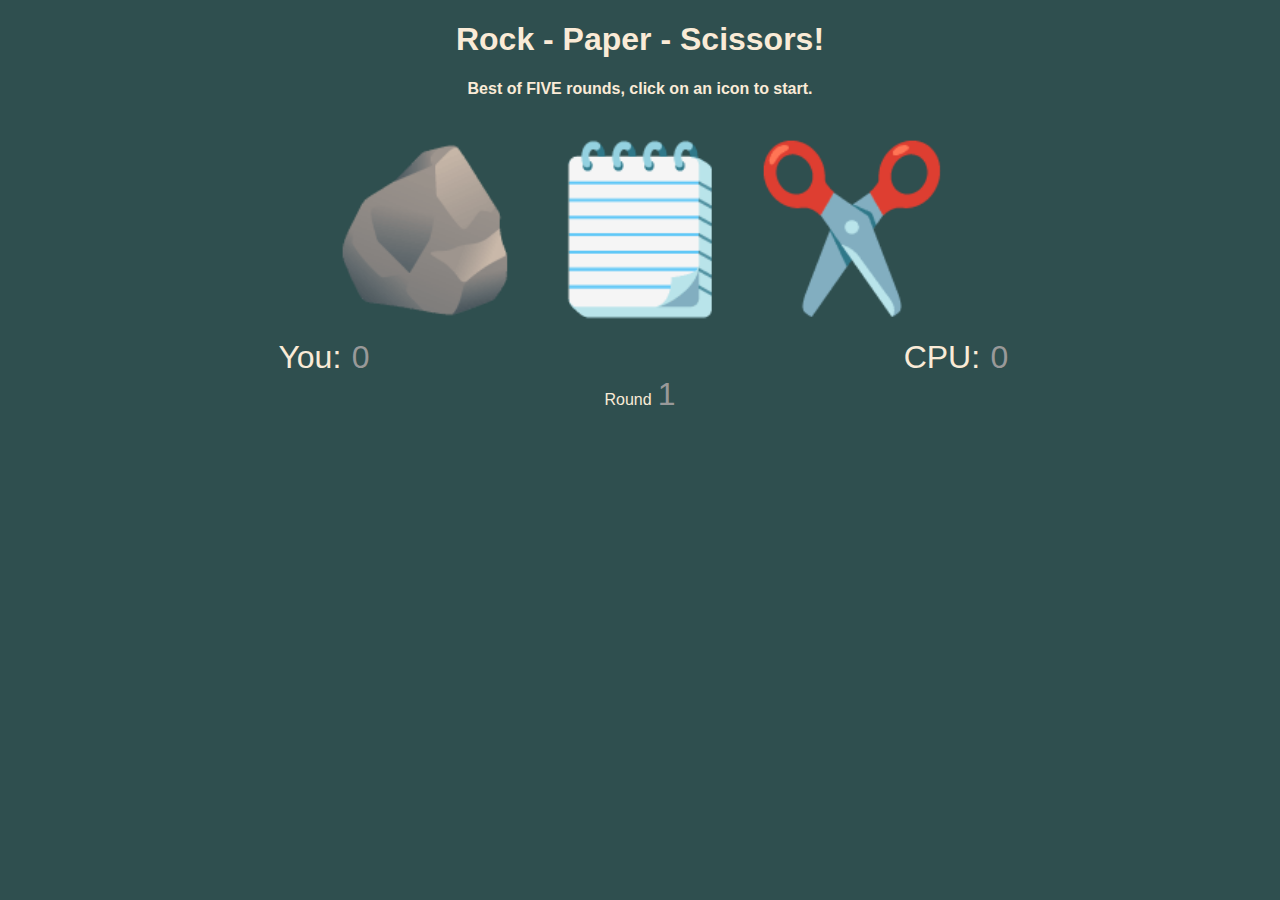
==== index.html @ 6918fbb8 "Rename RPS_game.html to index.html" ====
<!DOCTYPE html>
<html lang="en">
    <head>
        <meta charset="utf-8">
        <title>Rock Paper Scissors</title>
        <link rel="stylesheet" href="styles.css">
        <script src="RPS_game.js" defer></script>
    </head>

    <body>
        <h1>Rock - Paper - Scissors!</h1>
        <h4>Best of FIVE rounds, click on an icon to start.</h4>
        <div class="selection">
            <button class="choice" data-selection="rock">🪨</button>
            <button class="choice" data-selection="paper">🗒️</button>
            <button class="choice" data-selection="scissors">✂️</button>
        </div>
        <div class="results">
            <div>You:
                <span class="score" data-my-score>0</span>
            </div>
            <div data-final-column>CPU:
                <span class="score" data-cpu-score>0</span>
            </div>

        </div>
        <div id="endgame">Round
            <span class="round" data-round>1</span>
        </div>
        

            
        


    </body>




</html>
---- styles.css ----
body {
    background-color: darkslategray;
    color: antiquewhite;
    font-family: Impact, Haettenschweiler, 'Arial Narrow Bold', sans-serif;
    text-align: center;
}

.selection {
    display: flex;
    justify-content: center;
}

.choice {
    margin-top: 15px;
    background-color: transparent;
    border: none;
    outline: none;
    cursor: pointer;
    font-size: 10rem;
    transition: 100ms;  /* icons grow and shrink when clicked */
}

.choice:hover {
    transform: scale(1.2);
    background-color: rgb(103, 148, 133);
    border-radius: 15%;
}

.results {       /*The result grid, two columns in the center*/
    display: grid;
    justify-content: center;
    grid-template-columns: repeat(2, 1fr);  /*Creates two columns of equal size*/
    justify-items: center;
    align-items: center;
    margin-top: 1rem;
    font-size: 2rem;
    
}

.score {
    margin-left: .1rem;
    font-size: .5rem;
    color: #999;
    font-size: 2rem;
    
}

.round {
    margin-left: .1rem;
    font-size: .5rem;
    color: #999;
    font-size: 2rem;

}


.result-selection {
    opacity: .5;

}


.result-selection.winner {
    opacity: 1;
    font-size: 50px;
    background-color: rgb(103, 148, 133);
    border-radius: 30%;
    animation: forwards;
    
}
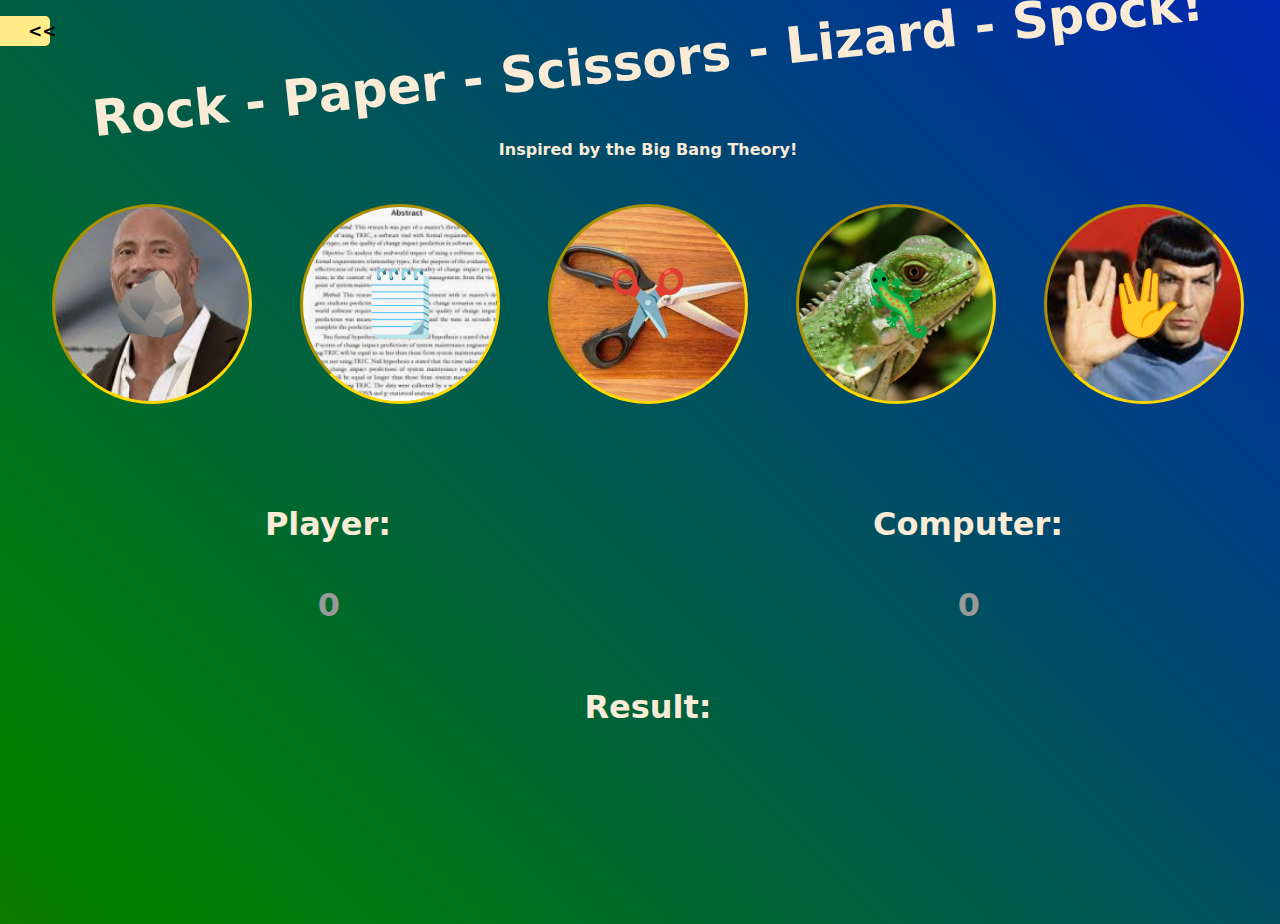
==== commit 4bfc175a: "Added image files, revamped the rules and overall appearance and added Lizard and Spock win/lose con" ====
--- a/index.html
+++ b/index.html
@@ -3,39 +3,70 @@
     <head>
         <meta charset="utf-8">
         <title>Rock Paper Scissors</title>
+        <link rel="stylesheet" href="assets/css/bootstrap.min.css">
         <link rel="stylesheet" href="styles.css">
-        <script src="RPS_game.js" defer></script>
+        <script src="RPSLSv2.js" defer></script>
     </head>
 
     <body>
-        <h1>Rock - Paper - Scissors!</h1>
-        <h4>Best of FIVE rounds, click on an icon to start.</h4>
+
+        <div class="ruleSet">
+            <button class="rulesBtn" id="rulesBtn">RULES&nbsp;&nbsp;&nbsp;&nbsp;&nbsp;&nbsp;&nbsp;&lt;&lt;</button>
+            <div id="rulesModal" class="modal">
+                <p><span class="close">&times;</span></p>
+                <br>
+                <p>🪨 beats ✂️ & 🦎</p>
+                
+                <p>🗒️ beats 🪨 & 🖖</p>
+                
+                <p>✂️ beats 🗒️ & 🦎</p>
+              
+                <p>🦎 beats 🖖 & 🗒️</p>
+         
+                <p>🖖 beats ✂️ & 🪨</p>
+
+
+            </div>
+        </div>
+        <div class="titleAnimate">
+            <h1 class="titleScreen">Rock - Paper - Scissors - Lizard - Spock!</h1>
+        </div>
+        <h4>Inspired by the Big Bang Theory!</h4>
+
+
+
         <div class="selection">
-            <button class="choice" data-selection="rock">🪨</button>
-            <button class="choice" data-selection="paper">🗒️</button>
-            <button class="choice" data-selection="scissors">✂️</button>
-        </div>
-        <div class="results">
-            <div>You:
-                <span class="score" data-my-score>0</span>
-            </div>
-            <div data-final-column>CPU:
-                <span class="score" data-cpu-score>0</span>
-            </div>
+            <button class="choiceBtn" id="picRock">🪨</button>
+            <button class="choiceBtn" id="picPaper">🗒️</button>
+            <button class="choiceBtn" id="picScissors">✂️</button>
+            <button class="choiceBtn" id="picLizard">🦎</button>
+            <button class="choiceBtn" id="picSpock">🖖</button>
 
         </div>
-        <div id="endgame">Round
-            <span class="round" data-round>1</span>
+       <br>
+        <div class="gameBoard">
+            <div>
+                <h4 id="playerText">Player: </h4>
+                <h4 id="playerScore" class="theScore">0</h4>
+            </div>
+            <div>
+                <h4 id="computerText">Computer: </h4>
+                <h4 id="computerScore" class="theScore">0</h4>
+            </div>
         </div>
+        <div><h1 id="resultText">Result: </h1></div>
+
+        
+
         
 
             
         
 
-
+        <script src="RPSLSv2.js"></script>
     </body>
 
 
 
 
-</html>
+</html>--- a/styles.css
+++ b/styles.css
@@ -1,33 +1,126 @@
 
 body {
-    background-color: darkslategray;
+    /*background-color: darkslategray;*/
+    background: linear-gradient(45deg, red, green, blue, yellow);
+    background-size: 400% 400%;
+    width: 100%;
+    height: 100vh;
+    animation: animate 25s ease infinite;
     color: antiquewhite;
-    font-family: Impact, Haettenschweiler, 'Arial Narrow Bold', sans-serif;
+    font-family:system-ui, -apple-system, BlinkMacSystemFont, 'Segoe UI', Roboto, Oxygen, Ubuntu, Cantarell, 'Open Sans', 'Helvetica Neue', sans-serif;
     text-align: center;
-}
+    
+}
+
+/* The Modal (background) */
+.modal {
+    display: none; /* Hidden by default */
+    position: fixed; /* Stay in place */
+    z-index: 1; /* Sit on top */
+    padding-top: 10px; /* Location of the box */
+    left: 0;
+    top: 0;
+    width: 400px; /* Full width */
+    height: 550px; /* Full height */
+    overflow: auto; /* Enable scroll if needed */
+    background-color: rgb(0,0,0); /* Fallback color */
+    background-color: rgba(0,0,0,0.4); /* Black w/ opacity */
+    font-size: 30px;
+   
+  }
+  
+  /* Modal Content */
+  .modal-content {
+    background-color: #fefefe;
+    margin: auto;
+    padding: 20px;
+    border: 1px solid #888;
+    width: 80%;
+    transition: 0.3s;
+  }
+  
+  /* The Close Button */
+  .close {
+    margin-left: 20rem;
+    color: #ffffff;
+    display: flex;
+    justify-content: space-evenly;
+    font-size: 28px;
+    font-weight: bold;
+  }
+  
+  .close:hover,
+  .close:focus {
+    color: #000;
+    text-decoration: none;
+    cursor: pointer;
+  }
+
+.rulesBtn {
+    position: absolute;
+    width: 130px;
+    text-align: left;
+    padding: 5px;
+    text-decoration: none;
+    color: rgb(0, 0, 0);
+    background-color: rgb(255, 237, 137);
+    border: none;
+    font-family: system-ui, -apple-system, BlinkMacSystemFont, 'Segoe UI', Roboto, Oxygen, Ubuntu, Cantarell, 'Open Sans', 'Helvetica Neue', sans-serif;
+    font-size: x-large;
+    font-weight: 900;
+    cursor: pointer;
+    font-size: 17px;
+    border-radius:  0 5px 5px 0;
+    left: -80px;
+}
+
+.rulesBtn:hover {
+    transition: 0.3s;
+    left: 0;
+}
+
+.titleScreen {
+    margin-top: 1rem;
+    padding: 1rem;
+    position: relative;
+    font-size: 50px;
+    font-weight: 900;
+    transform: rotate(-6deg);
+    animation: fl1 3s infinite linear;
+    
+}
+
+.titleScreen::before {
+    content: attr(data-text);
+    position: absolute;
+    animation: fl2 3s infinite linear;
+}
+
 
 .selection {
     display: flex;
     justify-content: center;
 }
 
-.choice {
+.choiceBtn {
     margin-top: 15px;
-    background-color: transparent;
+    margin: 1.5rem;
     border: none;
     outline: none;
     cursor: pointer;
-    font-size: 10rem;
+    font-size: 4rem;
     transition: 100ms;  /* icons grow and shrink when clicked */
-}
-
-.choice:hover {
-    transform: scale(1.2);
-    background-color: rgb(103, 148, 133);
+    
+}
+
+/*----------------------------------------------------------------------------------- */
+
+.choiceBtn:hover {
+    transform: scale(1.2); 
     border-radius: 15%;
 }
 
-.results {       /*The result grid, two columns in the center*/
+.gameBoard {       /*The result grid, two columns in the center*/
     display: grid;
     justify-content: center;
     grid-template-columns: repeat(2, 1fr);  /*Creates two columns of equal size*/
@@ -38,27 +131,17 @@
     
 }
 
-.score {
+.theScore {
     margin-left: .1rem;
     font-size: .5rem;
     color: #999;
     font-size: 2rem;
-    
-}
-
-.round {
-    margin-left: .1rem;
-    font-size: .5rem;
-    color: #999;
-    font-size: 2rem;
-
-}
-
-
-.result-selection {
-    opacity: .5;
-
-}
+    animation: reverse;
+    animation-duration: 2;
+    
+}
+
+
 
 
 .result-selection.winner {
@@ -70,9 +153,86 @@
     
 }
 
-
-
-
-
-
-
+#picRock {
+    height: 200px;
+    width: 200px;
+    border-radius: 50%;
+    border-style: inset;
+    border-color: gold;
+    background: url(./images/rock.png);
+    background-position: center;
+    background-size: cover;
+}
+
+#picPaper {
+    height: 200px;
+    width: 200px;
+    border-radius: 50%;
+    border-style: inset;
+    border-color: gold;
+    background: url(./images/paper.png);
+    background-size: cover;
+}
+
+#picScissors {
+    height: 200px;
+    width: 200px;
+    border-radius: 50%;
+    border-style: inset;
+    border-color: gold;
+    background: url(./images/scissors.png);
+    
+}
+
+#picLizard {
+    height: 200px;
+    width: 200px;
+    border-radius: 50%;
+    border-style: inset;
+    border-color: gold;
+    background: url(./images/lizard.png);
+    background-position: center;
+    background-size: cover;
+}
+
+#picSpock {
+    height: 200px;
+    width: 200px;
+    border-radius: 50%;
+    border-style: inset;
+    border-color: gold;
+    background: url(./images/spock.png);
+    background-size: cover;
+}
+
+
+@keyframes fl1 {
+    30% {
+        transform: translateY(10%) rotate(4deg);
+    }
+    70% {
+        transform: translateY(10%) rotate(-4deg);
+    }
+}
+
+@keyframes fl2 {
+    30% {
+        transform: translateY(10%) rotate(4deg);
+    }
+    70% {
+        transform: translateY(10%) rotate(-4deg);
+    }
+}
+
+@keyframes animate {
+    0% {
+        background-position: 0 50%;
+    }
+    50% {
+        background-position: 100% 50%;
+    }
+    100% {
+        background-position: 0 50%;
+    }
+
+}
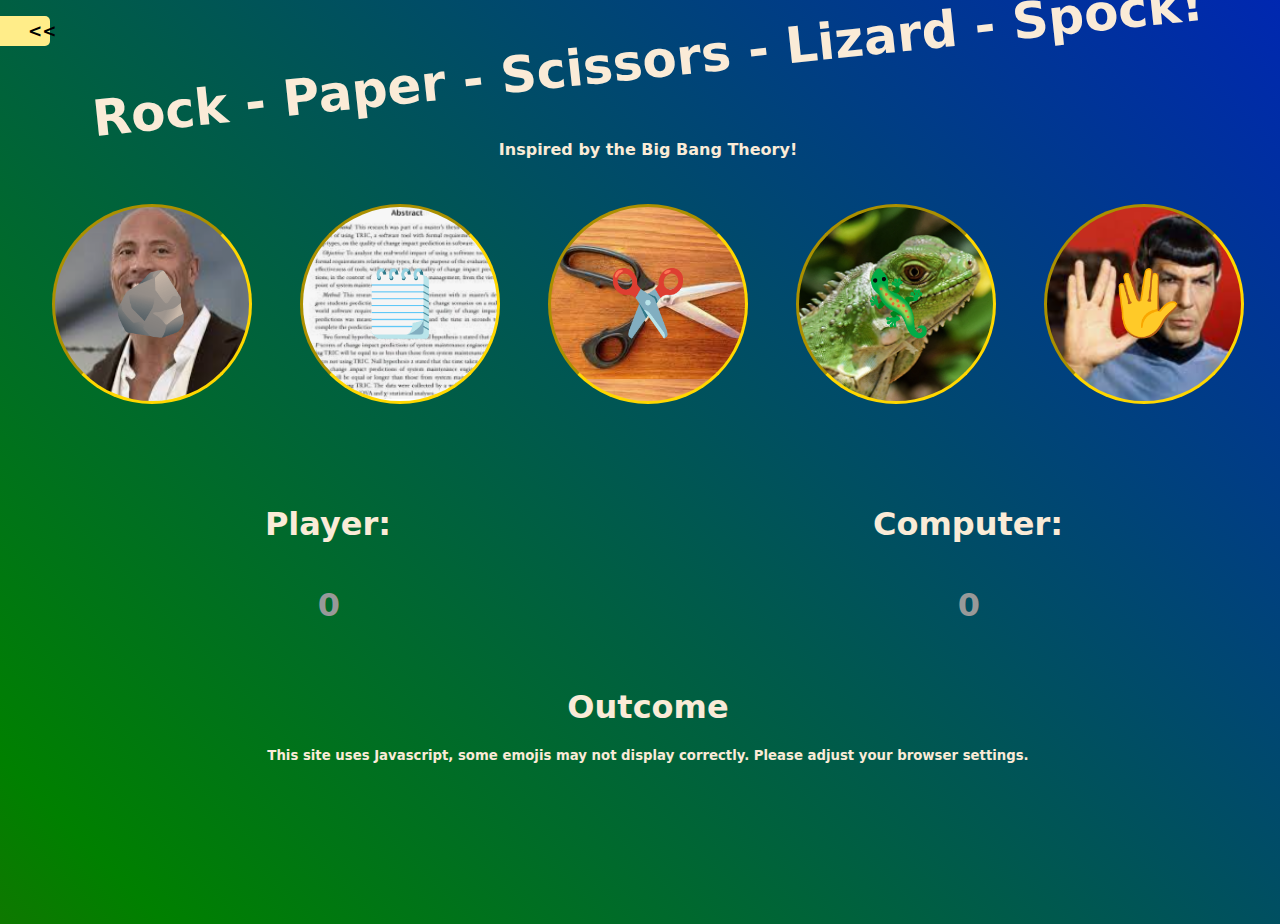
==== commit 5ae339f4: "I've added some CSS animations and warning text in HTML" ====
--- a/index.html
+++ b/index.html
@@ -53,14 +53,16 @@
                 <h4 id="computerText">Computer: </h4>
                 <h4 id="computerScore" class="theScore">0</h4>
             </div>
+        
+           
+
         </div>
-        <div><h1 id="resultText">Result: </h1></div>
 
-        
+         <div>
+            <h1 id="resultText">Outcome </h1>
+        </div>
 
-        
-
-            
+            <h5>This site uses Javascript, some emojis may not display correctly.  Please adjust your browser settings.</h5>
         
 
         <script src="RPSLSv2.js"></script>
--- a/styles.css
+++ b/styles.css
@@ -136,21 +136,13 @@
     font-size: .5rem;
     color: #999;
     font-size: 2rem;
-    animation: reverse;
-    animation-duration: 2;
-    
-}
-
-
-
-
-.result-selection.winner {
-    opacity: 1;
-    font-size: 50px;
-    background-color: rgb(103, 148, 133);
-    border-radius: 30%;
-    animation: forwards;
-    
+    animation: slide-up 2s; 
+}
+
+
+
+.resultText {
+    text-align: center;
 }
 
 #picRock {
@@ -236,3 +228,16 @@
     }
 
 }
+
+@keyframes slide-up {
+    from {
+        opacity: 0.2;
+        line-height: 200px;
+    }
+
+    to {
+        opacity: 1;
+        line-height: 25px;
+    }
+}
+
